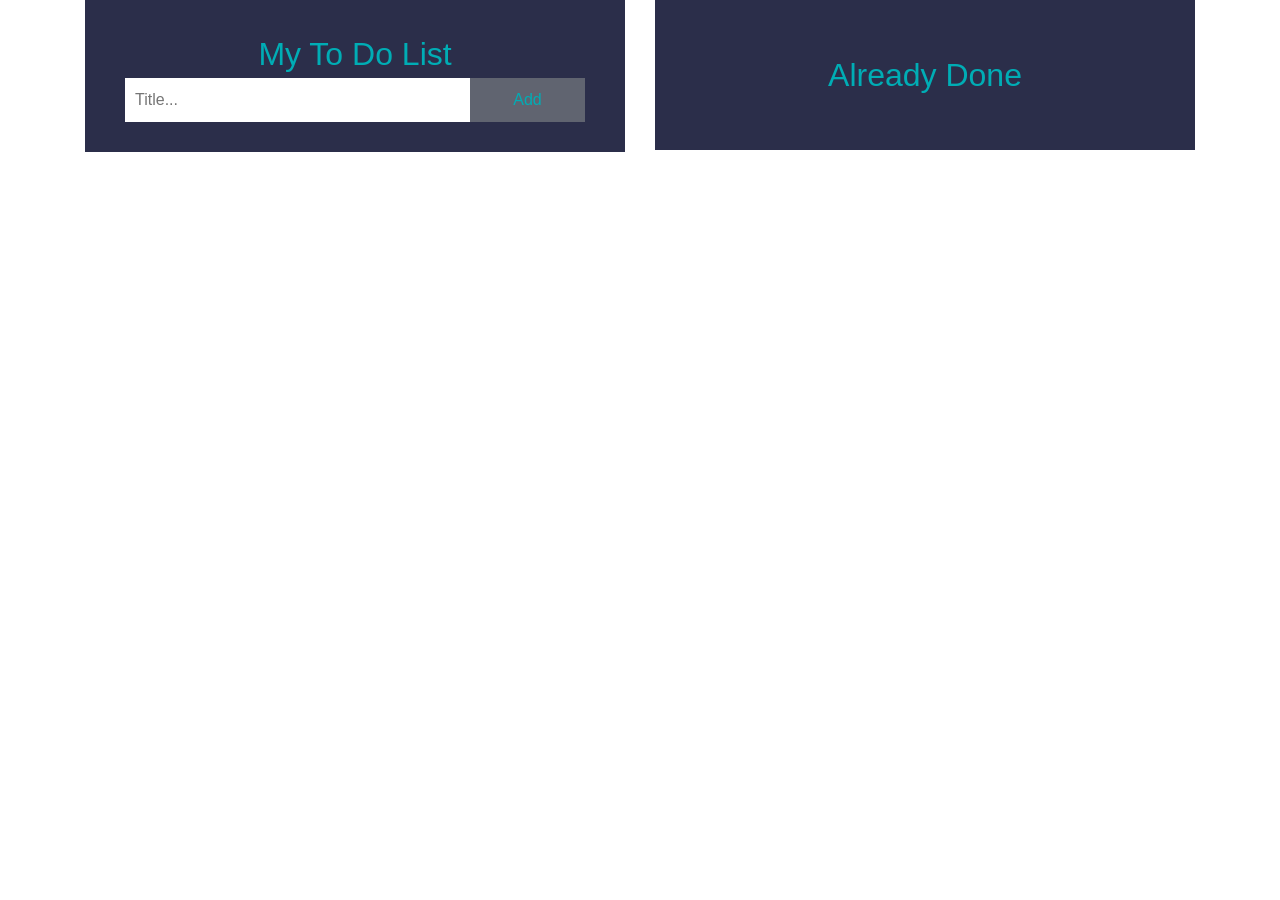
==== TO-DO/TODO-html.html @ b7e31cb9 "added-finished-tasks-header" ====
<!DOCTYPE html>
<html>
<head>
    <link rel="stylesheet" href="https://stackpath.bootstrapcdn.com/bootstrap/4.1.0/css/bootstrap.min.css"
    integrity="sha384-9gVQ4dYFwwWSjIDZnLEWnxCjeSWFphJiwGPXr1jddIhOegiu1FwO5qRGvFXOdJZ4" crossorigin="anonymous">
	<link rel="stylesheet" type="text/css" href="css/TODO-css.css">
</head>
<body>
    <div class="container">
        <div class="row">
            <div class="col">
                <div class="header">
                    <h2>My To Do List</h2>
                    <input type="text" id="myInput" placeholder="Title...">
                    <span onclick="newElement()" class="addBtn">Add</span>
                </div>
                <ul id="myUL">
                    
                </ul>
            </div>

            <div class="col">
                <div class="doneTaskHeader">
                    <h2>Already Done</h2>
                </div>
                <ul id="doneTask">
                   
                </ul>
            </div>
        
         
        </div>
            
    </div>

<script src='https://code.jquery.com/jquery-3.1.0.min.js'></script>
<script src="js/TODO-js.js"></script>
</body>
</html>
---- TO-DO/css/TODO-css.css ----
body {
    margin: 0;
    min-width: 250px;
  }
  
  /* Include the padding and border in an element's total width and height */
  * {
    box-sizing: border-box;
  }
  
  /* Remove margins and padding from the list */
  ul {
    margin: 0;
    padding: 0;
  }
  
  /* Style the list items */
  ul li {
    cursor: pointer;
    position: relative;
    padding: 15px 8px 12px 40px;
    list-style-type: none;
    background: #eee;
    font-size: 18px;
    transition: 0.2s;
    
    /* make the list items unselectable */
    -webkit-user-select: none;
    -moz-user-select: none;
    -ms-user-select: none;
    user-select: none;
  }
  
  /* Set all odd list items to a different color (zebra-stripes) */
  ul li:nth-child(odd) {
    background: #f9f9f9;
  }
  
  /* Darker background-color on hover */
  ul li:hover {
    background: #ddd;
  }
  
  /* When clicked on, add a background color and strike out text */
  #doneTask li.checked {
    background: #888;
    color: #fff;
    text-decoration: line-through;
  }
  
  /* Add a "checked" mark when clicked on */
  #doneTask li.checked::before {
    content: '';
    position: absolute;
    border-color: #fff;
    border-style: solid;
    border-width: 0 2px 2px 0;
    top: 18px;
    left: 19px;
    transform: rotate(45deg);
    height: 15px;
    width: 7px;
  }
  
  /* Style the close button */
  .close {
    position: absolute;
    right: 0;
    top: 0;
    padding: 14px 20px 16px 20px;
  }
  
  .close:hover {
    background-color: #2b2e4a;
    padding: 14px 20px 16px 20px;
    color: white;
  }
  
  /* Style the header */
  .header {
    background-color: #2b2e4a;
    padding: 30px 40px;
    /* color: white; */
    text-align: center;
  }
  .header h2{
    margin: 5px;
    color: #00adb5;
  }
  
  /* Clear floats after the header */
  .header:after {
    content: "";
    display: table;
    clear: both;
  }
  .doneTaskHeader{
    background-color: #2b2e4a;
    padding: 51px 40px;
    /* color: white; */
    text-align: center;
  }
  .doneTaskHeader h2{
    margin: 5px;
    color: #00adb5;
  }
  
  /* Style the input */
  input {
    border: none;
    width: 75%;
    padding: 10px;
    float: left;
    font-size: 16px;
  }
  
  /* Style the "Add" button */
  .addBtn {
    padding: 10px;
    width: 25%;
    background: #606470;
    color: #00adb5;
    float: left;
    text-align: center;
    font-size: 16px;
    cursor: pointer;
    transition: 0.3s;
  }
  
  .addBtn:hover {
    background-color: #00adb5;
    color: #42444c;
  }
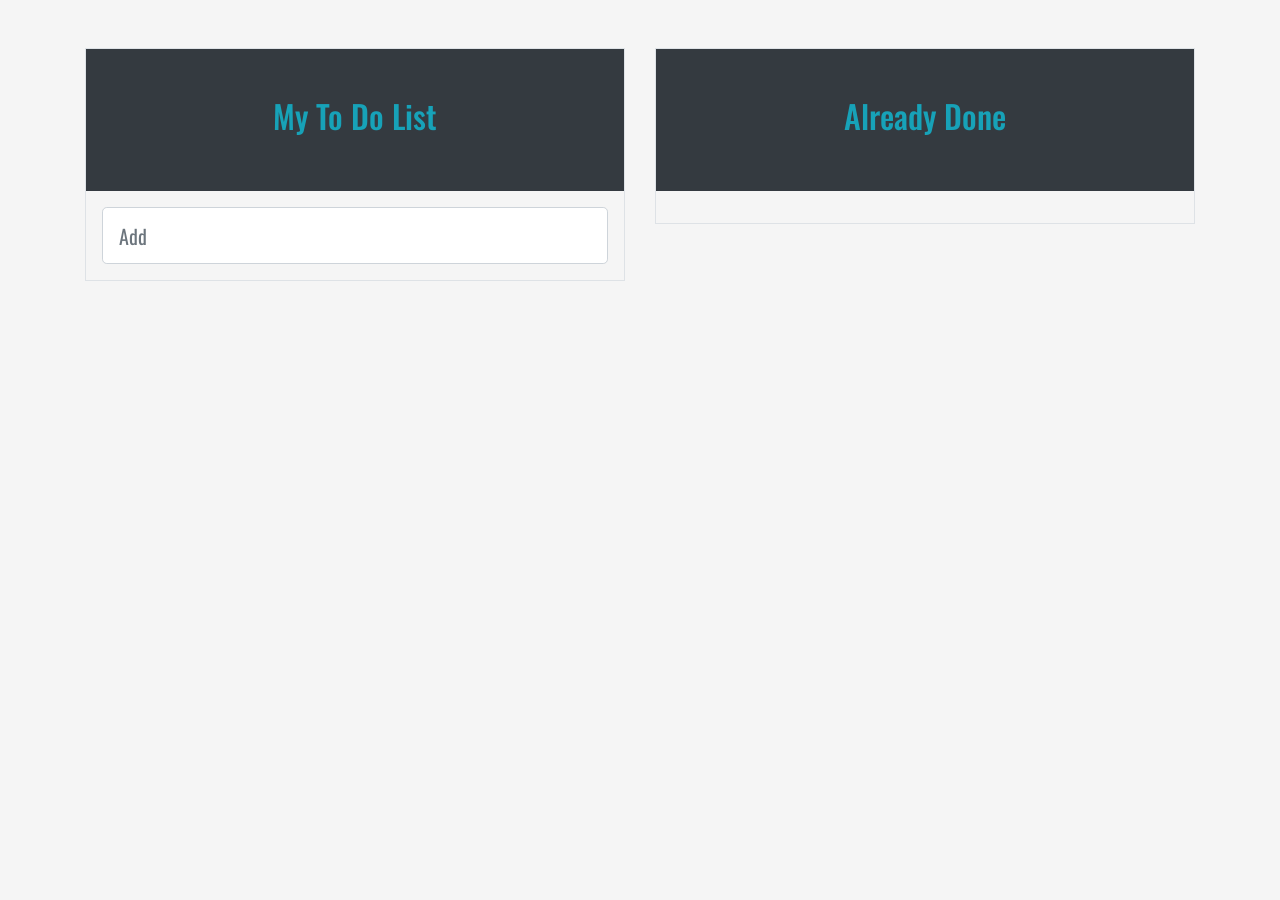
==== commit c5b136ba: "Update the hell out of it :heart:" ====
--- a/TO-DO/TODO-html.html
+++ b/TO-DO/TODO-html.html
@@ -1,39 +1,73 @@
 <!DOCTYPE html>
 <html>
+
 <head>
-    <link rel="stylesheet" href="https://stackpath.bootstrapcdn.com/bootstrap/4.1.0/css/bootstrap.min.css"
-    integrity="sha384-9gVQ4dYFwwWSjIDZnLEWnxCjeSWFphJiwGPXr1jddIhOegiu1FwO5qRGvFXOdJZ4" crossorigin="anonymous">
-	<link rel="stylesheet" type="text/css" href="css/TODO-css.css">
+    <link rel="stylesheet" href="https://fonts.googleapis.com/css?family=Oswald:400,700">
+    <link rel="stylesheet" href="https://stackpath.bootstrapcdn.com/bootstrap/4.1.1/css/bootstrap.min.css">
+    <link rel="stylesheet" type="text/css" href="css/TODO-css.css">
+
+    <script src='https://code.jquery.com/jquery-3.1.0.min.js'></script>
+    <script src="js/TODO-js.js"></script>
 </head>
+
 <body>
     <div class="container">
-        <div class="row">
-            <div class="col">
-                <div class="header">
-                    <h2>My To Do List</h2>
-                    <input type="text" id="myInput" placeholder="Title...">
-                    <span onclick="newElement()" class="addBtn">Add</span>
+        <div class="row my-5">
+
+            <!-- Todo -->
+            <div class="col-md-6">
+
+                <!-- Box -->
+                <div class="border">
+
+                    <!-- Header -->
+                    <div class="text-center bg-dark text-info py-5">
+                        <h2>My To Do List</h2>
+                    </div>
+
+                    <!-- Body -->
+                    <div class="p-3">
+
+                        <!-- Add -->
+                        <form onsubmit="newTodo(event, this)">
+                            <input type="text" class="form-control form-control-lg" autocomplete="off" placeholder="Add" />
+                        </form>
+
+                        <!-- List -->
+                        <div class="list-group" id="todo"></div>
+                    </div>
                 </div>
-                <ul id="myUL">
-                    
-                </ul>
             </div>
 
-            <div class="col">
-                <div class="doneTaskHeader">
-                    <h2>Already Done</h2>
+            <!-- Done -->
+            <div class="col-md-6">
+
+                <!-- Box -->
+                <div class="border">
+
+                    <!-- Header -->
+                    <div class="text-center bg-dark text-info py-5">
+                        <h2>Already Done</h2>
+                    </div>
+
+                    <!-- Body -->
+                    <div class="p-3">
+
+                        <!-- List -->
+                        <div class="list-group" id="done"></div>
+                    </div>
                 </div>
-                <ul id="doneTask">
-                   
-                </ul>
             </div>
-        
-         
         </div>
-            
     </div>
 
-<script src='https://code.jquery.com/jquery-3.1.0.min.js'></script>
-<script src="js/TODO-js.js"></script>
+    <!-- Elements to clone -->
+    <div id="clone" hidden>
+        <a class="list-group-item list-group-item-action mt-2 todo" onclick="moveTodo(this)">
+            <span>Sample todo</span>
+            <button class="btn btn-secondary btn-sm float-right" onclick="removeTodo(this)">X</button>
+        </a>
+    </div>
 </body>
-</html>
+
+</html>
--- a/TO-DO/css/TODO-css.css
+++ b/TO-DO/css/TODO-css.css
@@ -1,133 +1,22 @@
+/* Global */
+
 body {
-    margin: 0;
-    min-width: 250px;
-  }
-  
-  /* Include the padding and border in an element's total width and height */
-  * {
-    box-sizing: border-box;
-  }
-  
-  /* Remove margins and padding from the list */
-  ul {
-    margin: 0;
-    padding: 0;
-  }
-  
-  /* Style the list items */
-  ul li {
+    font-family: "Oswald", sans-serif;
+    font-size: 1.3rem;
+    background: whitesmoke;
+}
+
+a {
     cursor: pointer;
-    position: relative;
-    padding: 15px 8px 12px 40px;
-    list-style-type: none;
-    background: #eee;
-    font-size: 18px;
-    transition: 0.2s;
-    
-    /* make the list items unselectable */
-    -webkit-user-select: none;
-    -moz-user-select: none;
-    -ms-user-select: none;
-    user-select: none;
-  }
-  
-  /* Set all odd list items to a different color (zebra-stripes) */
-  ul li:nth-child(odd) {
-    background: #f9f9f9;
-  }
-  
-  /* Darker background-color on hover */
-  ul li:hover {
-    background: #ddd;
-  }
-  
-  /* When clicked on, add a background color and strike out text */
-  #doneTask li.checked {
-    background: #888;
-    color: #fff;
-    text-decoration: line-through;
-  }
-  
-  /* Add a "checked" mark when clicked on */
-  #doneTask li.checked::before {
-    content: '';
-    position: absolute;
-    border-color: #fff;
-    border-style: solid;
-    border-width: 0 2px 2px 0;
-    top: 18px;
-    left: 19px;
-    transform: rotate(45deg);
-    height: 15px;
-    width: 7px;
-  }
-  
-  /* Style the close button */
-  .close {
-    position: absolute;
-    right: 0;
-    top: 0;
-    padding: 14px 20px 16px 20px;
-  }
-  
-  .close:hover {
-    background-color: #2b2e4a;
-    padding: 14px 20px 16px 20px;
-    color: white;
-  }
-  
-  /* Style the header */
-  .header {
-    background-color: #2b2e4a;
-    padding: 30px 40px;
-    /* color: white; */
-    text-align: center;
-  }
-  .header h2{
-    margin: 5px;
-    color: #00adb5;
-  }
-  
-  /* Clear floats after the header */
-  .header:after {
-    content: "";
-    display: table;
-    clear: both;
-  }
-  .doneTaskHeader{
-    background-color: #2b2e4a;
-    padding: 51px 40px;
-    /* color: white; */
-    text-align: center;
-  }
-  .doneTaskHeader h2{
-    margin: 5px;
-    color: #00adb5;
-  }
-  
-  /* Style the input */
-  input {
-    border: none;
-    width: 75%;
-    padding: 10px;
-    float: left;
-    font-size: 16px;
-  }
-  
-  /* Style the "Add" button */
-  .addBtn {
-    padding: 10px;
-    width: 25%;
-    background: #606470;
-    color: #00adb5;
-    float: left;
-    text-align: center;
-    font-size: 16px;
-    cursor: pointer;
-    transition: 0.3s;
-  }
-  
-  .addBtn:hover {
-    background-color: #00adb5;
-    color: #42444c;
-  }+}
+
+input {
+    height: 57px;
+}
+
+
+/* Todo */
+
+#done .todo:first-child {
+    margin: 0 !important;
+}
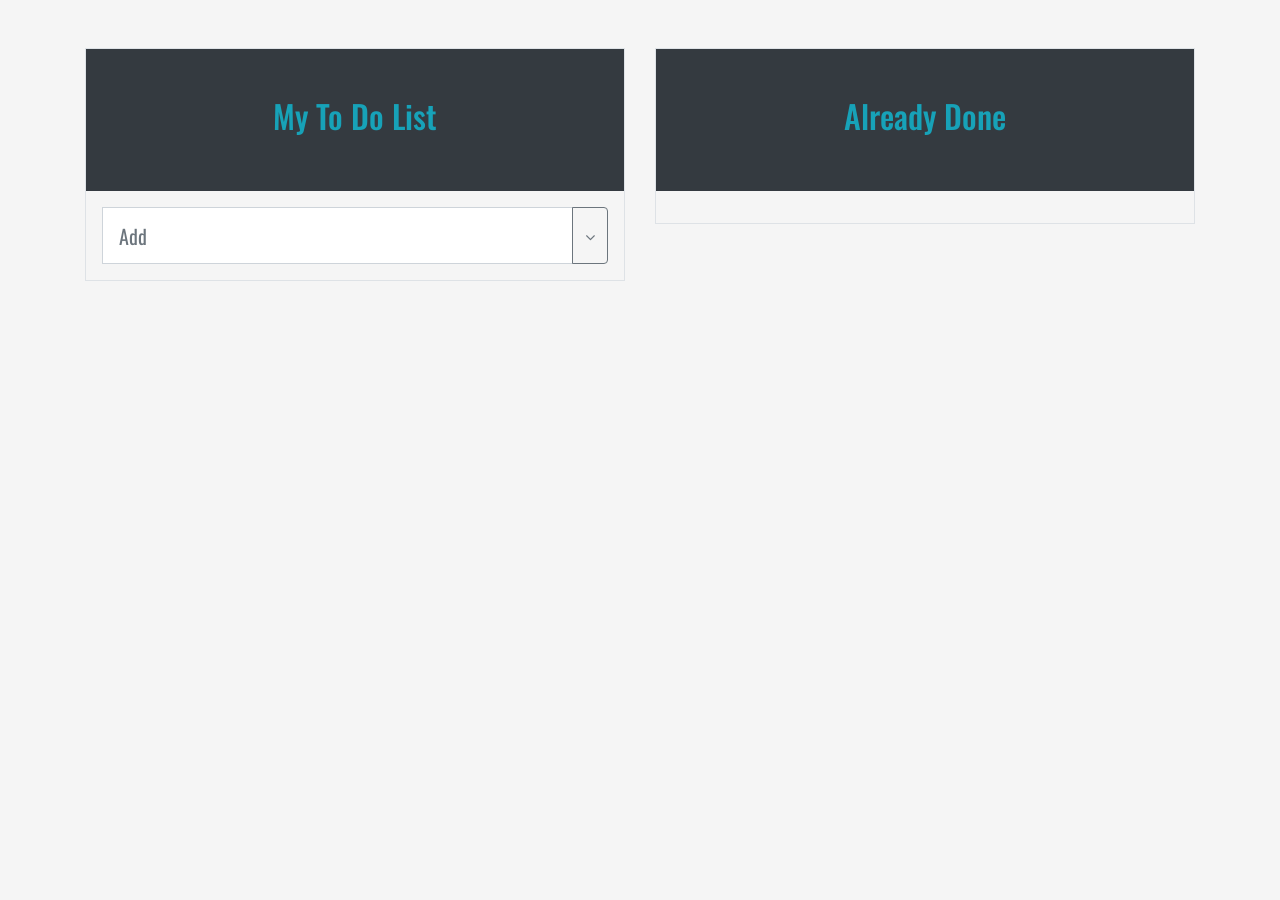
==== commit df54411a: "TODO more options" ====
--- a/TO-DO/TODO-html.html
+++ b/TO-DO/TODO-html.html
@@ -4,6 +4,7 @@
 <head>
     <link rel="stylesheet" href="https://fonts.googleapis.com/css?family=Oswald:400,700">
     <link rel="stylesheet" href="https://stackpath.bootstrapcdn.com/bootstrap/4.1.1/css/bootstrap.min.css">
+    <link rel="stylesheet" href="https://maxcdn.bootstrapcdn.com/font-awesome/4.5.0/css/font-awesome.min.css">
     <link rel="stylesheet" type="text/css" href="css/TODO-css.css">
 
     <script src='https://code.jquery.com/jquery-3.1.0.min.js'></script>
@@ -18,7 +19,7 @@
             <div class="col-md-6">
 
                 <!-- Box -->
-                <div class="border">
+                <div class="border shadow-sm">
 
                     <!-- Header -->
                     <div class="text-center bg-dark text-info py-5">
@@ -30,9 +31,33 @@
 
                         <!-- Add -->
                         <form onsubmit="newTodo(event, this)">
-                            <input type="text" class="form-control form-control-lg" autocomplete="off" placeholder="Add" />
+                            <div class="input-group">
+                                <input type="text" id="input" class="form-control form-control-lg" autocomplete="off" placeholder="Add">
+                                <div class="input-group-append">
+                                    <button class="btn btn-outline-secondary"  onclick="newTodoOptions()" type="button">
+                                        <i class="fa fa-angle-down" aria-hidden="true"></i>
+                                    </button>
+                                </div>
+                            </div>
                         </form>
 
+                        <div id="moreOptions">
+                            <div class="align-self-center">
+                                <div class="input-group w-85 p-4 ">
+                                    <div class="input-group-prepend">
+                                        <span class="input-group-text">Description</span>
+                                    </div>
+                                    <textarea class="form-control" rows="10" aria-label="With textarea"></textarea>
+                                </div>
+                            </div>
+                        </div>
+
+                        <!--
+                            <form onsubmit="newTodo(event, this)">
+                                <input type="text" class="form-control form-control-lg" autocomplete="off" placeholder="Add">
+                            </form>
+                            <button class="float-right">dasda</button>
+                        -->
                         <!-- List -->
                         <div class="list-group" id="todo"></div>
                     </div>
@@ -43,7 +68,7 @@
             <div class="col-md-6">
 
                 <!-- Box -->
-                <div class="border">
+                <div class="border shadow-sm">
 
                     <!-- Header -->
                     <div class="text-center bg-dark text-info py-5">
--- a/TO-DO/css/TODO-css.css
+++ b/TO-DO/css/TODO-css.css
@@ -10,8 +10,9 @@
     cursor: pointer;
 }
 
-input {
+.form-control {
     height: 57px;
+    border-radius: 0px;
 }
 
 
@@ -19,4 +20,10 @@
 
 #done .todo:first-child {
     margin: 0 !important;
+}
+
+/* TODO Options */
+
+#moreOptions{
+    display: none;
 }
